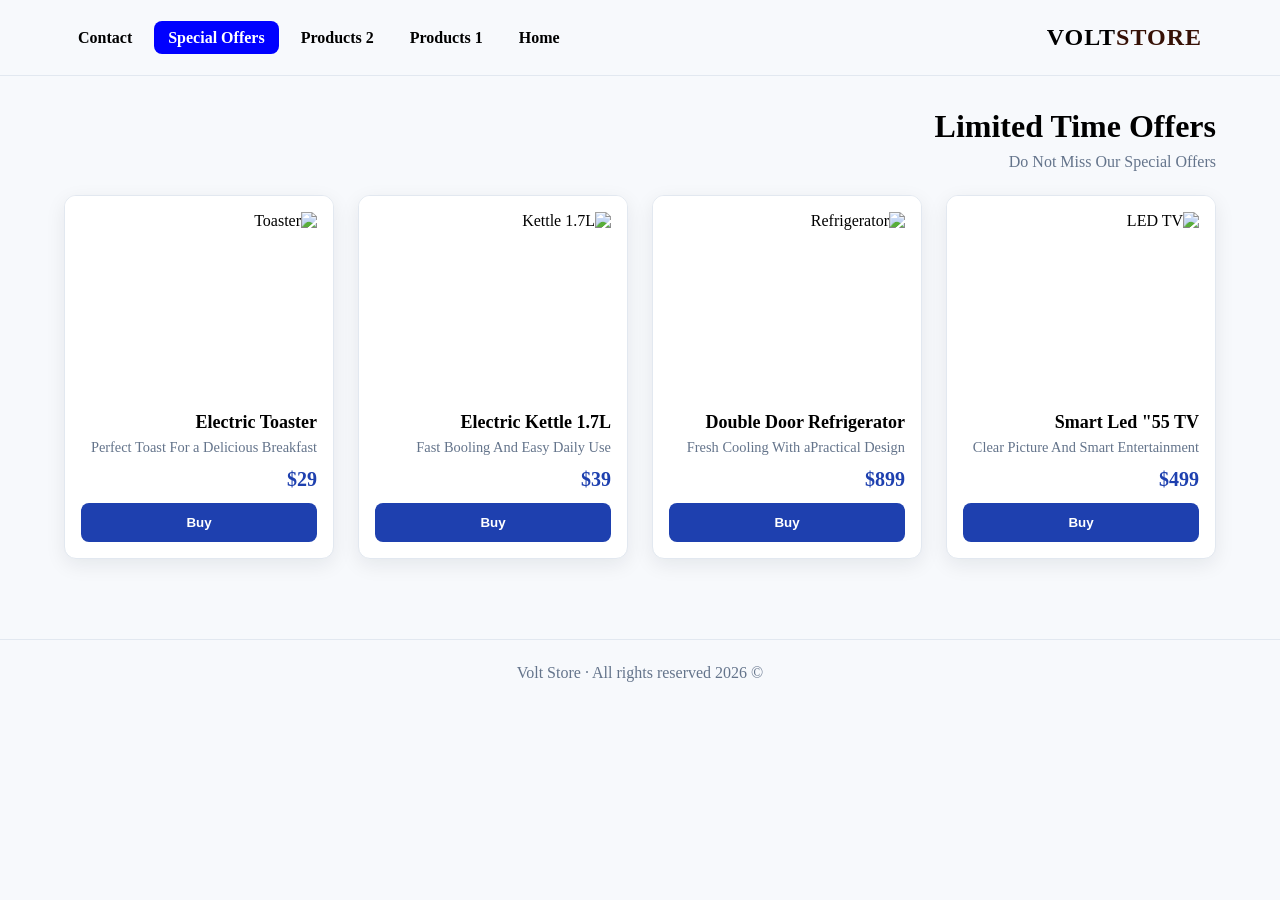
==== offers.html @ f0262842 "Add files via upload" ====
<!DOCTYPE html>
<html lang="en">
<head>
<meta charset="UTF-8" />
<meta name="viewport" content="width=device-width, initial-scale=1.0" />
<title>Special Offers - Volt Store</title>
<link rel="stylesheet" href="styles.css" />
</head>
<body>
<header class="header">
  <nav class="nav">
    <a class="brand" href="index.html">VOLT<span>STORE</span></a>
    <ul>
      <li><a href="index.html">Home</a></li>
      <li><a href="products1.html">Products 1</a></li>
      <li><a href="products2.html">Products 2</a></li>
      <li><a href="offers.html">Special Offers</a></li>
      <li><a href="contact.html">Contact</a></li>
    </ul>
  </nav>
</header>
<main class="container">
  <h1 class="page-title"> Limited Time Offers</h1>
  <p class="page-subtitle">Do Not Miss Our Special Offers </p>
  <div class="grid">
<div class="card-wrap">
 
  <div class="card">
    <img src="images/tv.jpg" alt="LED TV"/>
    <div class="card-body">
      <h3> Smart Led "55 TV</h3>
      <p class="desc">Clear Picture And Smart Entertainment</p>
      <div class="price">$499</div>
      <button class="btn" onclick="buy('LED TV', 499)">Buy</button>
    </div>
  </div>
</div>
<div class="card-wrap">
  
  <div class="card">
    <img src="images/fridge.jpg" alt="Refrigerator"/>
    <div class="card-body">
      <h3>Double Door Refrigerator</h3>
      <p class="desc">Fresh Cooling With aPractical Design </p>
      <div class="price">$899</div>
      <button class="btn" onclick="buy('Refrigerator', 899)">Buy</button>
    </div>
  </div>
</div>
<div class="card-wrap">

  <div class="card">
    <img src="images/kettle.jpg" alt="Kettle 1.7L"/>
    <div class="card-body">
      <h3> Electric Kettle 1.7L </h3>
      <p class="desc">Fast Booling And Easy Daily Use</p>
      <div class="price">$39</div>
      <button class="btn" onclick="buy('Kettle 1.7L', 229)">Buy</button>
    </div>
  </div>
</div>
<div class="card-wrap">

  <div class="card">
    <img src="images/toaster.jpg" alt="Toaster"/>
    <div class="card-body">
      <h3>Electric Toaster</h3>
      <p class="desc">Perfect Toast For a Delicious Breakfast</p>
      <div class="price">$29</div>
      <button class="btn" onclick="buy('Toaster', 229)">Buy</button>
    </div>
  </div>
</div>
  </div>
</main>
<footer class="footer">© 2026 Volt Store · All rights reserved</footer>
<script src="script.js"></script>
</body></html>
---- styles.css ----
/* Volt Store - shared styles */
* { box-sizing: border-box; margin: 0; padding: 0; }
:root{
  --bg:#f7f9fc; --surface:#ffffff; --text:#0f172a; --muted:#64748b;
  --primary:#1e40af; --primary-dark:#1e3a8a; --accent:#f59e0b;
  --border:#e2e8f0; --shadow:0 6px 20px rgba(15,23,42,.08);
}
body{ 
  direction: rtl;
  font-family:'Times New Roman', Times, serif , Geneva,; 
  background-color: #f7f9fc; 
   }
a{ color:inherit; text-decoration:none; }

/* Header / Nav */
.header{
  border-bottom:1px solid var(--border); 
  position:sticky; top:0; z-index:10; }
.nav{
  max-width:1200px;
  margin:0 auto; 
  padding:16px 24px; 
  display:flex;
  align-items:center;
  justify-content:space-between;
  flex-wrap:wrap; gap:12px;}

.brand{
   font-size:1.5rem;
   font-weight:800;
   letter-spacing:1px; }
   
.brand span{ 
  color: #361106;
}
.nav ul{ 
  list-style:none;
  display:flex;
  gap:8px; 
  flex-wrap:wrap; }
.nav a{
   padding:8px 14px;
   border-radius:8px; 
   font-weight:500; 
   font-weight: bold;
   transition:.2s;}
.nav a:hover, .nav a.active{ 
  background:blue; color:#fff; }

/* Layout */
.container{ 
  max-width:1200px; 
  margin:0 auto; 
  padding:32px 24px; }
.page-title{ 
  font-size:2rem; 
  margin-bottom:8px; }
.page-subtitle{ 
  color:var(--muted);
   margin-bottom:24px; }

/* Hero (page 1) */
.hero{ display:grid; grid-template-columns:1fr 1fr; gap:32px; align-items:center; padding:48px 24px; max-width:1200px; margin:0 auto;}
.hero-text h1{ font-size:3rem; line-height:1.1; margin-bottom:16px; }
.hero-text h1 span{ color:var(--primary); }
.hero-text p{ color:var(--muted); font-size:1.125rem; margin-bottom:24px; }
.hero-img{ width:100%; height:auto; border-radius:16px; box-shadow:var(--shadow); }
.btn{ display:inline-block; background:var(--primary); color:#fff; padding:12px 24px; border-radius:8px; font-weight:600; border:none; cursor:pointer; transition:.2s; }
.btn:hover{ background:var(--primary-dark); transform:translateY(-1px); }
.btn-accent{ background:var(--accent); }
.btn-accent:hover{ background:#d97706; }

/* Product grid */
.grid{ display:grid; grid-template-columns:repeat(auto-fill,minmax(250px,1fr)); gap:24px; }
.card{ background:var(--surface); border:1px solid var(--border); border-radius:12px; overflow:hidden; box-shadow:var(--shadow); display:flex; flex-direction:column; transition:.2s; }
.card:hover{ transform:translateY(-4px); }
.card img{ width:100%; height:200px; object-fit:contain; background:#fff; padding:16px; }
.card-body{ padding:16px; display:flex; flex-direction:column; flex:1; }
.card h3{ font-size:1.125rem; margin-bottom:6px; }
.card .desc{ color:var(--muted); font-size:.9rem; margin-bottom:12px; flex:1; }
.card .price{ font-size:1.25rem; font-weight:700; color:var(--primary); margin-bottom:12px; }
.card .old-price{ text-decoration:line-through; color:var(--muted); font-size:.95rem; margin-right:8px; font-weight:400; }
.badge{ position:absolute; top:12px; right:12px; background:var(--accent); color:#fff; padding:4px 10px; border-radius:999px; font-size:.75rem; font-weight:700; }
.card-wrap{ position:relative; }

/* Contact */
.contact-card{ background:var(--surface); border:1px solid var(--border); border-radius:12px; padding:32px; max-width:600px; margin:0 auto; box-shadow:var(--shadow); }
.contact-row{ display:flex; align-items:center; gap:16px; padding:16px 0; border-bottom:1px solid var(--border); }
.contact-row:last-child{ border:none; }
.contact-icon{ width:48px; height:48px; background:var(--primary); color:#fff; border-radius:50%; display:flex; align-items:center; justify-content:center; font-size:1.25rem; flex-shrink:0;}
.contact-row strong{ display:block; }
.contact-row a{ color:var(--primary); }
form.contact-form{ margin-top:24px; display:flex; flex-direction:column; gap:12px; }
form.contact-form input, form.contact-form textarea{ padding:12px; border:1px solid var(--border); border-radius:8px; font:inherit; }
form.contact-form textarea{ min-height:100px; resize:vertical; }

/* Footer */
.footer{ text-align:center; padding:24px; color:var(--muted); border-top:1px solid var(--border); margin-top:48px; }

/* Responsive */
@media (max-width: 768px){
  .hero{ grid-template-columns:1fr; padding:24px; }
  .hero-text h1{ font-size:2rem; }
  .nav{ padding:12px 16px; }
}
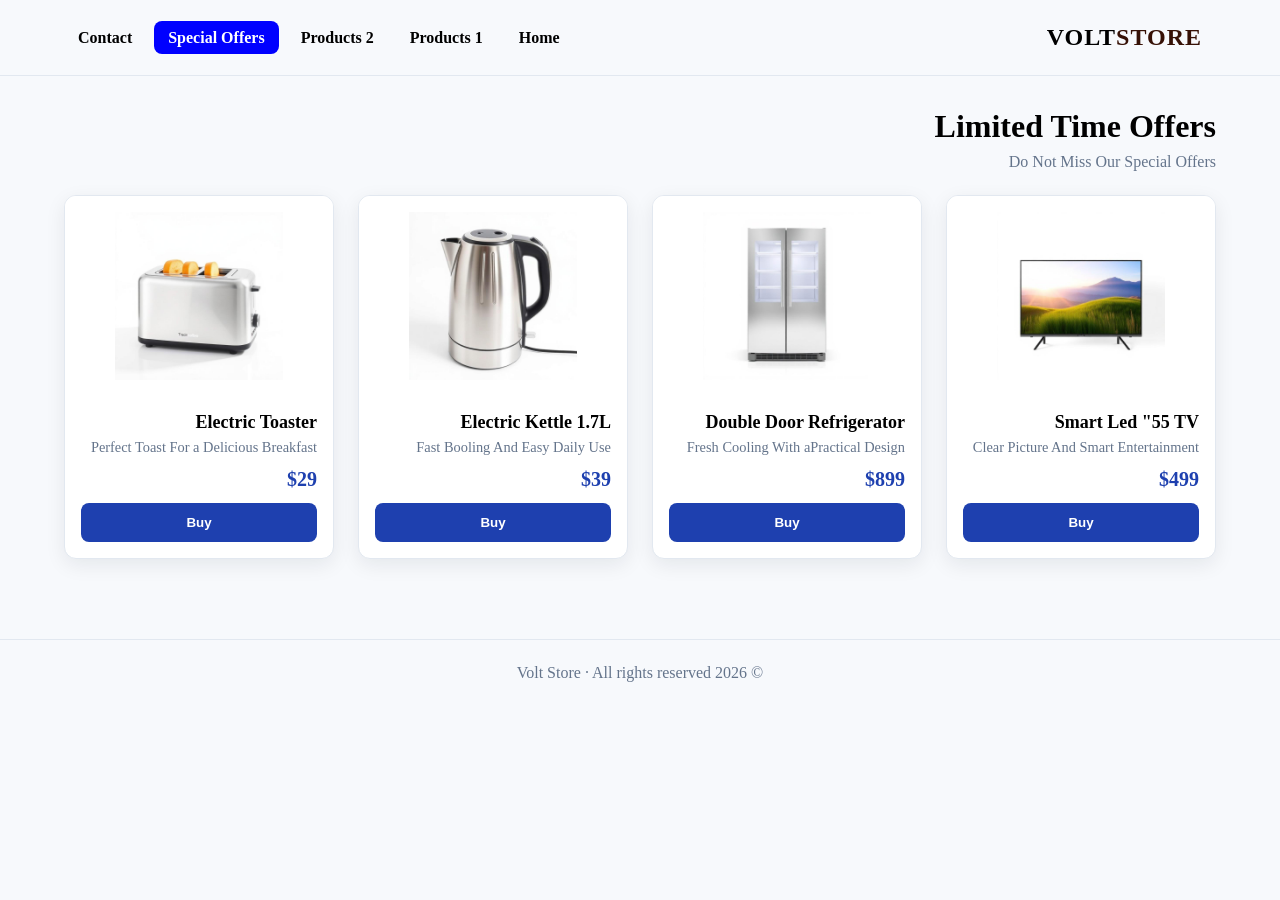
==== commit c2548f16: "Add files via upload" ====
--- a/offers.html
+++ b/offers.html
@@ -26,7 +26,7 @@
 <div class="card-wrap">
  
   <div class="card">
-    <img src="images/tv.jpg" alt="LED TV"/>
+    <img src="tv.jpg" alt="LED TV"/>
     <div class="card-body">
       <h3> Smart Led "55 TV</h3>
       <p class="desc">Clear Picture And Smart Entertainment</p>
@@ -38,7 +38,7 @@
 <div class="card-wrap">
   
   <div class="card">
-    <img src="images/fridge.jpg" alt="Refrigerator"/>
+    <img src="fridge.jpg" alt="Refrigerator"/>
     <div class="card-body">
       <h3>Double Door Refrigerator</h3>
       <p class="desc">Fresh Cooling With aPractical Design </p>
@@ -50,7 +50,7 @@
 <div class="card-wrap">
 
   <div class="card">
-    <img src="images/kettle.jpg" alt="Kettle 1.7L"/>
+    <img src="kettle.jpg" alt="Kettle 1.7L"/>
     <div class="card-body">
       <h3> Electric Kettle 1.7L </h3>
       <p class="desc">Fast Booling And Easy Daily Use</p>
@@ -62,7 +62,7 @@
 <div class="card-wrap">
 
   <div class="card">
-    <img src="images/toaster.jpg" alt="Toaster"/>
+    <img src="toaster.jpg" alt="Toaster"/>
     <div class="card-body">
       <h3>Electric Toaster</h3>
       <p class="desc">Perfect Toast For a Delicious Breakfast</p>
